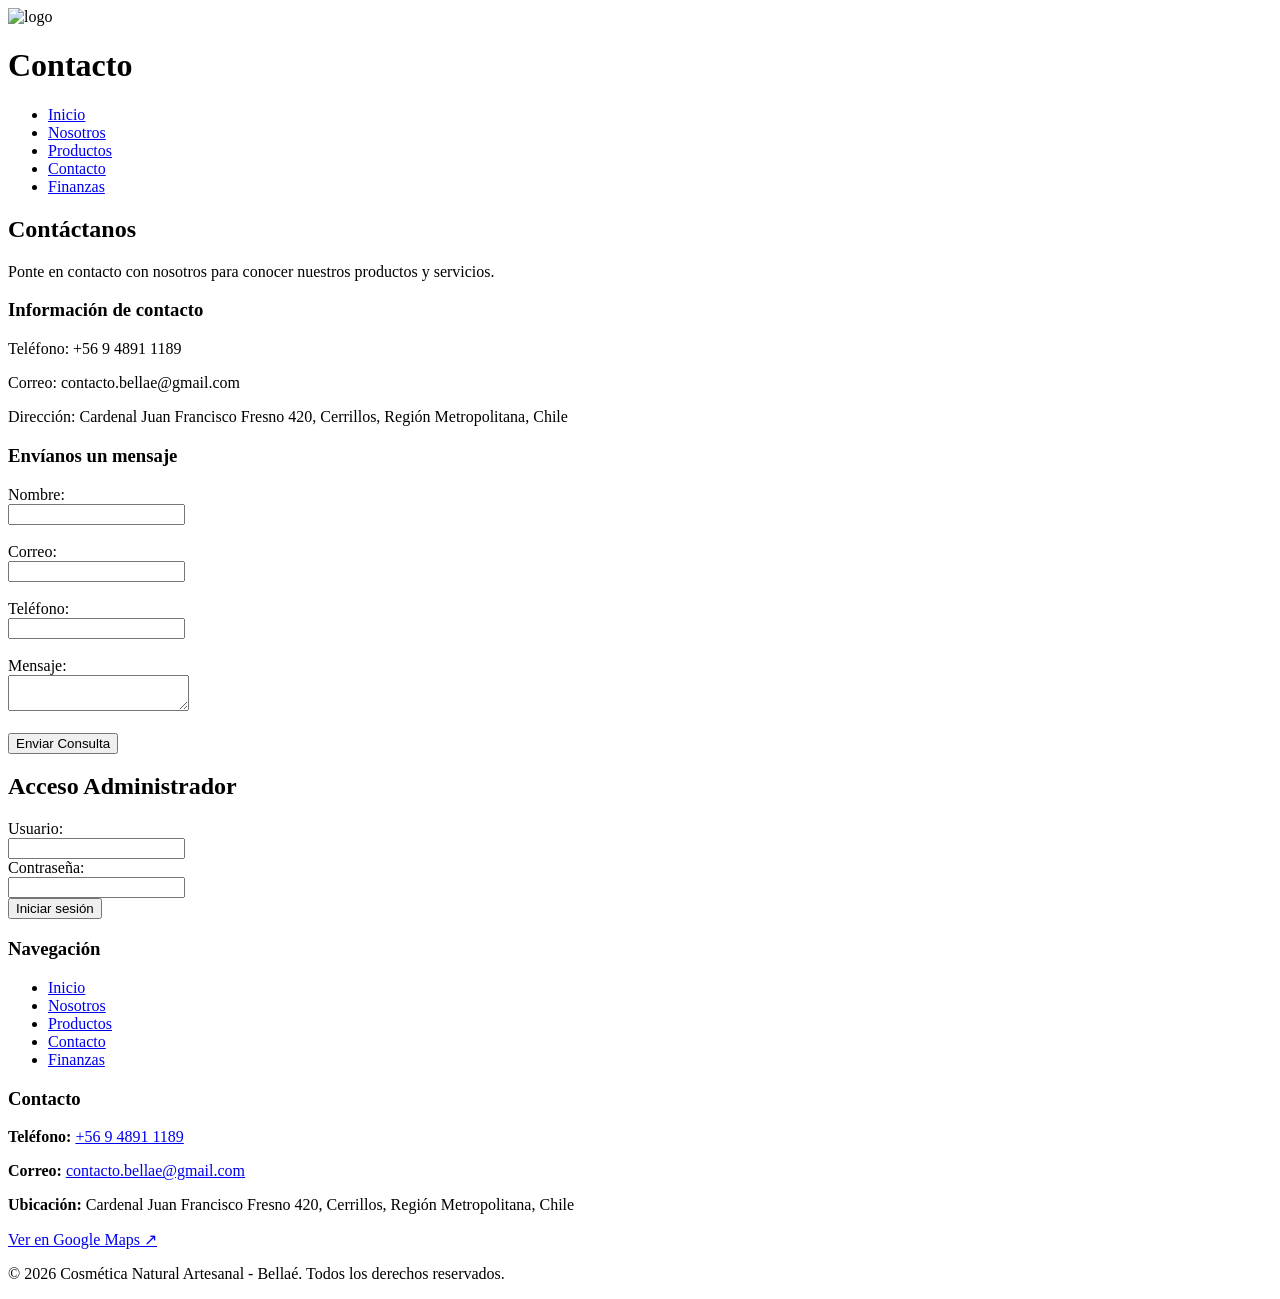
==== contacto.html @ 6765bc3b "Add files via upload" ====
<!DOCTYPE html>
<html lang="es">
<head>
    <meta charset="UTF-8">
    <meta name="viewport" content="width=device-width, initial-scale=1.0">

    <meta name="author" content="Luis La Cruz">
    <meta name="description" content="Encuentra nuestros canales de contacto y accede al sistema administrativo de Cosmética Natural Artesanal.">
    <meta name="keywords" content="cosmetica natural chile, contacto cosmetica, jabones artesanales, cuidado personal">

    <title>Cosmética Natural Artesanal | Contacto </title>

    <link rel="stylesheet" href="css/styles.css">
    <script src="js/app.js"defer></script>
</head>

<body>

    <header>
        <div class="logo">        
            <img href="index.html" src="img/logo.png" alt="logo">
        </div>
        
        <h1>Contacto</h1>

        <nav>
            <ul>
                <li><a href="index.html">Inicio</a></li>
                <li><a href="nosotros.html">Nosotros</a></li>
                <li><a href="servicios.html">Productos</a></li>
                <li><a href="contacto.html">Contacto</a></li>
                <li><a href="finanzas.html">Finanzas</a></li>
            </ul>
        </nav>
    </header>

    <main>

        <!-- Canal de información y Formulario de Clientes --> 
        <div class="contenedor-doble">  
            <section id="seccion-contacto">
                <h2>Contáctanos</h2>

                <p>
                    Ponte en contacto con nosotros para conocer nuestros
                    productos y servicios.
                </p>

                <div class="info-contacto">
                    <h3>Información de contacto</h3>
                    <p>Teléfono: +56 9 4891 1189</p>
                    <p>Correo: contacto.bellae@gmail.com</p>
                    <p>Dirección:  Cardenal Juan Francisco Fresno 420, Cerrillos, Región Metropolitana, Chile </p>
                </div>

                <!-- Formulario para clientes -->
        
                <form id="formContacto">
                    <h3>Envíanos un mensaje</h3>

                    <label for="nombreContacto">Nombre:</label><br>
                    <input type="text" id="nombreContacto" name="nombreContacto">
                    <span id="errorNombre"></span><br><br>
 
                    <label for="correoContacto">Correo:</label><br>
                    <input type="email" id="correoContacto" name="correoContacto">
                    <span id="errorCorreo"></span><br><br>

                    <label for="telefonoContacto">Teléfono:</label><br>
                    <input type="text" id="telefonoContacto" name="telefonoContacto">
                    <span id="errorTelefono"></span><br><br>

                    <label for="mensajeTexto">Mensaje:</label><br>
                    <textarea id="mensajeTexto" name="mensajeTexto"></textarea>
                    <span id="errorMensaje"></span><br><br>

                    <button type="submit">Enviar Consulta</button>

                    <p id="msgContacto"></p>
                </form>
            </section>

        
            <section id="seccionLogin">
                <h2>Acceso Administrador</h2>

                <form id="loginForm">
                    <label for="usuario">Usuario:</label><br>
                    <input type="text" id="usuario" name="usuario"><br>

                    <label for="clave">Contraseña:</label><br>
                    <input type="password" id="clave" name="clave"><br>

                    <button type="submit" id="btnIngresar">Iniciar sesión</button>

                    <p id="mensajeLogin"></p>
                </form>
            </section>

        </div>
        <section id="panelAdmin" class="oculto" style="display: none;">
            <h2>Panel de Administración - Ventas Registradas</h2>
            
            <table>
                <thead>
                    <tr>
                        <th>Producto</th>
                        <th>Precio</th>
                    </tr>
                </thead>
                <tbody id="tablaVentas">
                   
                </tbody>
            </table>
        </section>

    </main>
   
    
    <footer>
        <div class="footer-contenedor">
            <div class="footer-col">
                <h3>Navegación</h3>
                <ul>
                    <li><a href="index.html">Inicio</a></li>
                    <li><a href="nosotros.html">Nosotros</a></li>
                    <li><a href="servicios.html">Productos</a></li>
                    <li><a href="contacto.html">Contacto</a></li>
                    <li><a href="finanzas.html">Finanzas</a></li>
                </ul>
            </div>

            <div class="footer-col">
                <h3>Contacto</h3>
                <p> <strong>Teléfono:</strong> <a href="https://wa.me/56948911189">+56 9 4891 1189</a></p>
                <p> <strong>Correo:</strong> <a href="https://mail.google.com/mail/?view=cm&fs=1&to=contacto.bellae@gmail.com"">contacto.bellae@gmail.com</a></p>
                <p> <strong>Ubicación:</strong> Cardenal Juan Francisco Fresno 420, Cerrillos, Región Metropolitana, Chile</p>
                <p> <a href="https://www.google.com/maps/search/?api=1&query=Cardenal+Juan+Francisco+Fresno+420+Cerrillos+Chile" target="_blank" rel="noopener noreferrer" class="link-mapa">Ver en Google Maps ↗</a></p>
            </div>
        </div>

        <div class="footer-copy">
            <p>&copy; 2026 Cosmética Natural Artesanal - Bellaé. Todos los derechos reservados.</p>
        </div>
    </footer>

   

</body>
</html>
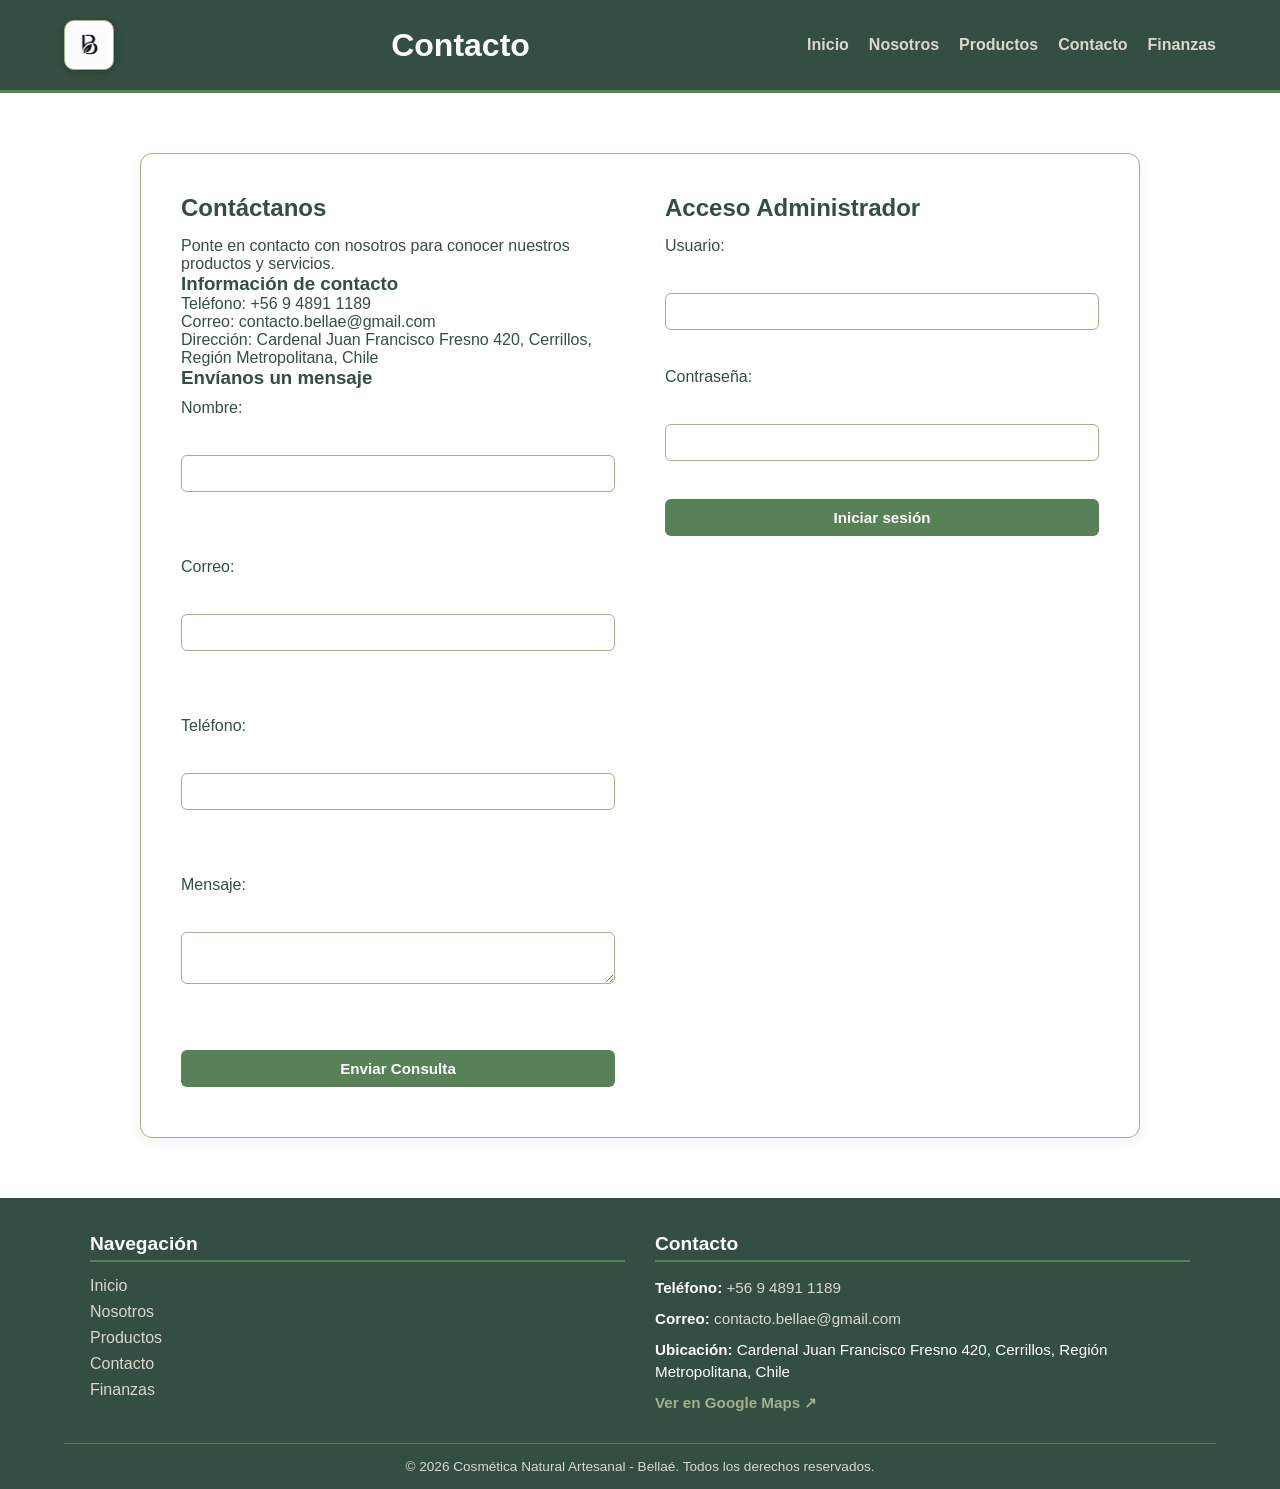
==== commit 2ecc90a9: "Add files via upload" ====
--- a/contacto.html
+++ b/contacto.html
@@ -104,8 +104,9 @@
             <table>
                 <thead>
                     <tr>
-                        <th>Producto</th>
-                        <th>Precio</th>
+                        <th>Orden / Fecha</th>
+                        <th>Descripción</th>
+                        <th>Precio Total</th>
                     </tr>
                 </thead>
                 <tbody id="tablaVentas">
--- a/css/styles.css
+++ b/css/styles.css
@@ -0,0 +1,765 @@
+* {
+    margin: 0;
+    padding: 0;
+    box-sizing: border-box;
+}
+
+body {
+    background-color: #ffffff;
+    background-size: cover;
+    background-position: center;
+    background-attachment: fixed;
+    background-repeat: no-repeat;
+    font-family: Arial, Helvetica, sans-serif;
+    color: #344E41;
+    display: flex;
+    flex-direction: column;
+    min-height: 100vh;
+}
+
+main {
+    display: block; 
+    width: 90%;
+    max-width: 1100px;
+    margin: 40px auto;
+}
+
+main > div:empty, 
+main > section:empty {
+    display: none;
+}
+
+section {
+    margin-bottom: 40px;
+}
+
+h2 {
+    color: #344E41;
+    margin-bottom: 15px;
+}
+
+.logo {
+    display: flex;
+    align-items: center;
+    gap: 10px;
+}
+
+.logo img {
+    width: 50px;
+    height: 50px;
+    object-fit: contain; 
+}
+
+.logo img {
+    width: 52px;
+    height: 52px;
+    object-fit: contain;
+    background-color: #ffffff;
+    border-radius: 50%; 
+    padding: 6px; 
+    box-shadow: 0 2px 8px rgba(0, 0, 0, 0.2);
+}
+
+.logo img {
+    width: 50px;
+    height: 50px;
+    object-fit: contain;
+    background-color: #ffffff;
+    border-radius: 10px; 
+    padding: 6px;
+    border: 1px solid #A3B18A; 
+}
+
+/* Header */
+header {
+    background-color: #344E41;
+    padding: 20px 5%;
+    display: flex;
+    justify-content: space-between;
+    align-items: center;
+    border-bottom: 3px solid #588157;
+}
+
+header h1 {
+    color: #ffffff;
+}
+
+nav ul {
+    display: flex;
+    gap: 20px;
+    list-style: none;
+}
+
+nav a {
+    text-decoration: none;
+    color: #DAD7CD;
+    font-weight: bold;
+    transition: color 0.2s ease;
+}
+
+nav a:hover {
+    color: #ffffff;
+}
+
+/* diseño index */
+.cuadro-bienvenida {
+    background-color: #fcfcfc;
+    max-width: 550px;
+    margin: 50px auto;
+    padding: 40px 30px;
+    border-radius: 12px;
+    text-align: center;
+    box-shadow: 0 4px 15px rgba(0, 0, 0, 0.08);
+    border: 1px solid #A3B18A;
+}
+
+.cuadro-bienvenida h2 {
+    color: #344E41;
+    font-size: 1.8em;
+    margin-bottom: 15px;
+}
+
+.cuadro-bienvenida p {
+    font-size: 1.1em;
+    color: #3A5A40;
+    margin-bottom: 25px;
+    line-height: 1.5;
+}
+
+/* diseño nosotros */
+.pagina-nosotros {
+    display: flex;
+    flex-direction: column;
+    align-items: center;
+    padding: 40px 5%;
+}
+
+.quienes-somos-texto {
+    text-align: center;
+    max-width: 850px;
+    margin-bottom: 50px; 
+}
+
+.quienes-somos-texto h2 {
+    color: #344E41; 
+    font-size: 2.2em;
+    margin-bottom: 20px;
+}
+
+.quienes-somos-texto p {
+    line-height: 1.6;
+    color: #344E41;
+    margin-bottom: 15px;
+    text-align: justify; 
+}
+
+.equipo-grid {
+    display: flex;
+    justify-content: center;
+    flex-wrap: wrap; 
+    gap: 25px; 
+    width: 100%;
+    max-width: 1000px;
+}
+
+#equipo > div,
+.tarjeta-perfil {
+    background-color: #ffffff;
+    border: 1px solid #A3B18A;
+    border-radius: 12px;
+    padding: 25px 20px;
+    width: 260px;
+    text-align: center;
+    box-shadow: 0 4px 10px rgba(0, 0, 0, 0.06);
+    display: flex;
+    flex-direction: column;
+    align-items: center;
+}
+
+/* Imágenes del equipo / perfil */
+#equipo img,
+.tarjeta-perfil img {
+    width: 120px;
+    height: 120px;
+    object-fit: cover;
+    border-radius: 50%;
+    margin-bottom: 15px;
+    border: 2px solid #A3B18A;
+}
+
+#equipo > div h3,
+.tarjeta-perfil h3 {
+    color: #344E41;
+    margin-bottom: 5px;
+}
+
+#equipo > div h4, 
+.tarjeta-perfil h4 {
+    color: #588157;
+    font-weight: bold;
+    margin-bottom: 10px;
+}
+#equipo > div p:first-of-type {
+    color: #202020;
+    font-weight: bold;
+}
+
+#inicio {
+    background-color: #ffffff;
+    padding: 60px 40px;
+    border-radius: 15px;
+    display: flex;
+    justify-content: center;
+    border: 1px solid #A3B18A;
+}
+
+#inicio h2 {
+    font-size: 40px;
+    color: #344E41;
+}
+
+.btn-cta {
+    display: inline-block;
+    background-color: #588157;
+    color: #ffffff !important;
+    padding: 12px 28px;
+    text-decoration: none;
+    border-radius: 6px;
+    font-weight: bold;
+    font-size: 1em;
+    transition: background-color 0.3s ease, transform 0.2s ease;
+}
+
+.btn-cta:hover {
+    background-color: #3A5A40;
+    transform: translateY(-2px);
+}
+
+/* diseño del catalogo */
+#catalogo {
+    display: flex;
+    flex-wrap: wrap;
+    justify-content: center;
+    gap: 25px;
+    width: 100%;
+    max-width: 1000px;
+    margin: 0 auto;
+}
+
+.tarjeta-producto {
+    background-color: #ffffff;
+    border: 1px solid #A3B18A;
+    border-radius: 10px;
+    padding: 20px;
+    width: 260px;
+    box-shadow: 0 4px 10px rgba(0, 0, 0, 0.05);
+    display: flex;
+    flex-direction: column;
+}
+
+.tarjeta-producto img {
+    width: 100%;
+    height: 150px;
+    object-fit: contain;
+    background-color: #f4f3ef;
+    border-radius: 6px;
+    margin-bottom: 12px;
+}
+
+.tarjeta-producto h3 {
+    color: #344E41;
+    font-size: 1.1em;
+    margin-bottom: 8px;
+    text-align: center;
+}
+
+.tarjeta-producto p {
+    font-size: 0.9em;
+    color: #3A5A40;
+    margin-bottom: 8px;
+    text-align: center;
+    line-height: 1.4;
+}
+
+.tarjeta-producto p:nth-of-type(1) {
+    height: 40px;
+    overflow: hidden;
+}
+
+.tarjeta-producto button {
+    background-color: #588157;
+    color: white;
+    border: none;
+    padding: 10px;
+    border-radius: 6px;
+    cursor: pointer;
+    font-weight: bold;
+    width: 100%;
+    margin-top: auto; 
+    transition: background-color 0.2s ease;
+}
+
+.tarjeta-producto button:hover {
+    background-color: #3A5A40;
+}
+
+.tarjeta-producto button:disabled {
+    background-color: #A3B18A;
+    cursor: not-allowed;
+}
+
+/* diseño formulario */
+button, input[type="submit"] {
+    background-color: #588157;
+    color: white;
+    border: none;
+    padding: 10px 18px;
+    border-radius: 6px;
+    cursor: pointer;
+    font-weight: bold;
+    font-size: 0.95em;
+    transition: background-color 0.2s ease;
+}
+
+button:hover, input[type="submit"]:hover {
+    background-color: #3A5A40;
+}
+
+.contenedor-doble {
+    display: flex;
+    justify-content: space-between;
+    gap: 50px;
+    background-color: #ffffff;
+    padding: 40px;
+    border-radius: 12px;
+    border: 1px solid #A3B18A;
+    box-shadow: 0 4px 15px rgba(0, 0, 0, 0.05);
+}
+
+.contenedor-doble > section {
+    flex: 1;
+    margin-bottom: 0; 
+}
+
+form {
+    display: flex;
+    flex-direction: column;
+    gap: 10px;
+}
+
+input,
+textarea {
+    padding: 10px;
+    border: 1px solid #A3B18A;
+    border-radius: 6px;
+    outline: none;
+}
+
+input:focus,
+textarea:focus {
+    border-color: #588157;
+}
+
+#calculadora {
+    background-color: white;
+    padding: 25px;
+    border-radius: 10px;
+}
+
+table {
+    width: 100%;
+    max-width: 600px;
+    margin: 20px auto;
+    border-collapse: collapse;
+    background-color: #ffffff;
+    box-shadow: 0 4px 10px rgba(0, 0, 0, 0.05);
+    border-radius: 8px;
+    overflow: hidden;
+    border: 1px solid #A3B18A;
+}
+
+th, td {
+    padding: 12px 20px;
+    text-align: left;
+    border-bottom: 1px solid #DAD7CD;
+}
+
+th {
+    background-color: #3A5A40;
+    color: white;
+    font-weight: bold;
+}
+
+tr:hover {
+    background-color: #f4f3ef;
+}
+
+/* footer */
+footer {
+    background-color: #344E41;
+    color: #ffffff;
+    padding: 35px 5% 15px 5%;
+    margin-top: auto;
+}
+
+.footer-contenedor {
+    display: flex;
+    justify-content: space-around;
+    flex-wrap: wrap;
+    gap: 30px;
+    max-width: 1100px;
+    margin: 0 auto 20px auto;
+}
+
+.footer-col {
+    flex: 1;
+    min-width: 260px;
+}
+
+.footer-col h3 {
+    margin-bottom: 15px;
+    font-size: 1.2em;
+    border-bottom: 2px solid #588157;
+    padding-bottom: 5px;
+    color: #ffffff;
+}
+
+.footer-col ul {
+    list-style: none;
+    padding: 0;
+}
+
+.footer-col ul li {
+    margin-bottom: 8px;
+}
+
+.footer-col a {
+    color: #DAD7CD;
+    text-decoration: none;
+}
+
+.footer-col a:hover {
+    text-decoration: underline;
+    color: #ffffff;
+}
+
+.footer-col p {
+    margin-bottom: 8px;
+    line-height: 1.5;
+    font-size: 0.95em;
+}
+
+.link-mapa {
+    color: #A3B18A !important;
+    font-weight: bold;
+}
+
+.footer-copy {
+    text-align: center;
+    border-top: 1px solid rgba(163, 177, 138, 0.4);
+    padding-top: 15px;
+    font-size: 0.85em;
+    color: #DAD7CD;
+}
+
+main {
+    display: flex;
+    justify-content: space-around;
+    gap: 20px;
+    padding: 20px;
+}
+
+.caja-servicio {
+    width: 30%; 
+    background-color: #ffffff;
+    border: 1px solid #A3B18A;
+    padding: 15px;
+}
+
+#panelAdmin {
+    display: none; 
+    width: 100%;
+    max-width: 900px;
+    margin: 30px auto;
+    background-color: #ffffff;
+    padding: 30px;
+    border-radius: 12px;
+    border: 1px solid #A3B18A;
+    box-shadow: 0 4px 15px rgba(0, 0, 0, 0.05);
+    clear: both;
+}
+
+body:has(#panelAdmin:not([style*="display: none"])) .contenedor-doble {
+    display: none;
+}
+
+#panelAdmin table {
+    width: 100%;
+    max-width: 100%;
+    margin: 20px 0 0 0;
+}
+
+/* finanzas */
+body:has(#resumen-carrito-finanzas) main {
+    display: flex !important;
+    flex-direction: row !important;
+    justify-content: space-between !important;
+    align-items: flex-start !important;
+    gap: 30px !important;
+    width: 90% !important;
+    max-width: 1200px !important;
+    margin: 40px auto !important;
+}
+
+#resumen-carrito-finanzas {
+    flex: 1 !important;
+    min-width: 320px !important;
+    background-color: #ffffff !important;
+    padding: 30px !important;
+    border-radius: 12px !important;
+    border: 1px solid #A3B18A !important;
+    box-shadow: 0 4px 15px rgba(0, 0, 0, 0.05) !important;
+}
+
+#seccion-finanzas {
+    flex: 1.2 !important;
+    min-width: 320px !important;
+    background-color: #ffffff !important;
+    padding: 30px !important;
+    border-radius: 12px !important;
+    border: 1px solid #A3B18A !important;
+    box-shadow: 0 4px 15px rgba(0, 0, 0, 0.05) !important;
+}
+
+#lista-carrito-finanzas {
+    max-height: 450px !important;
+    overflow-y: auto !important;
+    margin-top: 15px !important;
+    padding-right: 5px !important;
+}
+
+.lista-carrito {
+    list-style: none !important;
+    padding: 0 !important;
+    margin: 0 !important;
+}
+
+.lista-carrito li {
+    display: flex !important;
+    justify-content: space-between !important;
+    align-items: center !important;
+    padding: 10px 0 !important;
+    border-bottom: 1px solid #DAD7CD !important;
+    gap: 15px !important;
+}
+
+.btn-quitar {
+    background-color: #344E41 !important;
+    color: #ffffff !important;
+    border: none !important;
+    padding: 6px 14px !important;
+    border-radius: 6px !important;
+    cursor: pointer !important;
+    font-size: 0.85em !important;
+    font-weight: bold !important;
+    white-space: nowrap !important;
+    transition: background-color 0.2s ease !important;
+}
+
+.btn-quitar:hover {
+    background-color: #588157 !important;
+}
+
+#mensaje-compra-exito {
+    color: #3A5A40;
+    font-weight: bold;
+    margin-top: 15px;
+    text-align: center;
+}
+
+/* Media query para Tablets */
+@media (min-width: 481px) and (max-width: 768px) {
+    main {
+        width: 92%;
+        padding: 15px 0;
+        flex-wrap: wrap;
+    }
+
+    .contenedor-doble {
+        flex-direction: column;
+        gap: 25px;
+        padding: 25px;
+    }
+
+    .caja-servicio {
+        width: 45%;
+        margin-bottom: 15px;
+    }
+
+    body:has(#resumen-carrito-finanzas) main {
+        flex-direction: column !important;
+    }
+
+    #calculadora, 
+    #panelAdmin {
+        width: 100%;
+        overflow-x: auto;
+    }
+
+    header {
+        padding: 15px 3%;
+    }
+
+    nav ul {
+        gap: 12px;
+    }
+}
+
+/* Media query para teléfonos */
+@media (max-width: 480px) {
+    header {
+        flex-direction: column;
+        align-items: center;
+        text-align: center;
+        padding: 15px;
+    }
+
+    header nav ul {
+        flex-direction: column;
+        align-items: center;
+        justify-content: center;
+        gap: 10px;
+        padding: 0;
+        margin: 10px 0 0 0;
+    }
+
+    .logo {
+        justify-content: center;
+    }
+
+    #inicio h2 {
+        font-size: 24px;
+    }
+
+    .cuadro-bienvenida {
+        margin: 20px auto;
+        padding: 20px 15px;
+        width: 90%;
+        max-width: 100%;
+    }
+
+    .contenedor-doble {
+        flex-direction: column;
+        padding: 20px;
+        gap: 20px;
+    }
+
+    body:has(#resumen-carrito-finanzas) main {
+        flex-direction: column !important;
+        align-items: stretch !important;
+        width: 95% !important;
+        margin: 20px auto !important;
+    }
+
+    #productos,
+    .grilla-catalogo {
+        display: grid !important;
+        grid-template-columns: repeat(2, 1fr) !important; 
+        gap: 12px !important; 
+        width: 100% !important;
+        padding: 10px 5px !important;
+    }
+    
+    main {
+        width: 95%;
+        padding: 10px 0;
+        margin: 20px auto;
+        flex-direction: column;
+        align-items: center;
+    }
+
+    .caja-servicio {
+        width: 100%;
+        margin-bottom: 20px;
+    }
+
+    .pagina-nosotros .equipo-grid {
+        display: grid !important;
+        grid-template-columns: repeat(2, 1fr) !important;
+        gap: 12px !important;
+        width: 100% !important;
+    }
+
+    #equipo > div,
+    .tarjeta-perfil {
+        width: 100% !important;
+        margin: 0 !important;
+        padding: 12px 8px !important;
+    }
+
+    #equipo img,
+    .tarjeta-perfil img {
+        width: 80px !important;
+        height: 80px !important;
+        object-fit: cover !important;
+        border-radius: 50% !important;
+        margin: 0 auto 10px auto !important;
+    }
+
+    .tarjeta-perfil h3 {
+        font-size: 0.95em !important;
+    }
+
+    .tarjeta-perfil h4 {
+        font-size: 0.8em !important;
+    }
+
+    .tarjeta-perfil p {
+        font-size: 0.78em !important;
+        line-height: 1.3 !important;
+    }
+
+    .seccion-catalogo {
+        width: 100% !important;
+        padding: 0 !important;
+    }
+
+    #catalogo {
+        display: grid !important;
+        grid-template-columns: repeat(2, 1fr) !important;
+        gap: 10px !important;
+        width: 100% !important;
+        box-sizing: border-box !important;
+    }
+
+    #catalogo > div {
+        width: 100% !important;
+        max-width: 100% !important;
+        margin: 0 !important;
+        padding: 10px 8px !important;
+        box-sizing: border-box !important;
+    }
+
+    #catalogo img {
+        width: 100% !important;
+        height: 110px !important;
+        object-fit: cover !important;
+        border-radius: 6px !important;
+    }
+
+    #catalogo h3 {
+        font-size: 0.85rem !important;
+        margin: 6px 0 4px 0 !important;
+    }
+
+    #catalogo p {
+        font-size: 0.75rem !important;
+        line-height: 1.2 !important;
+    }
+
+    #catalogo button {
+        width: 100% !important;
+        padding: 6px 4px !important;
+        font-size: 0.75rem !important;
+    }
+}
